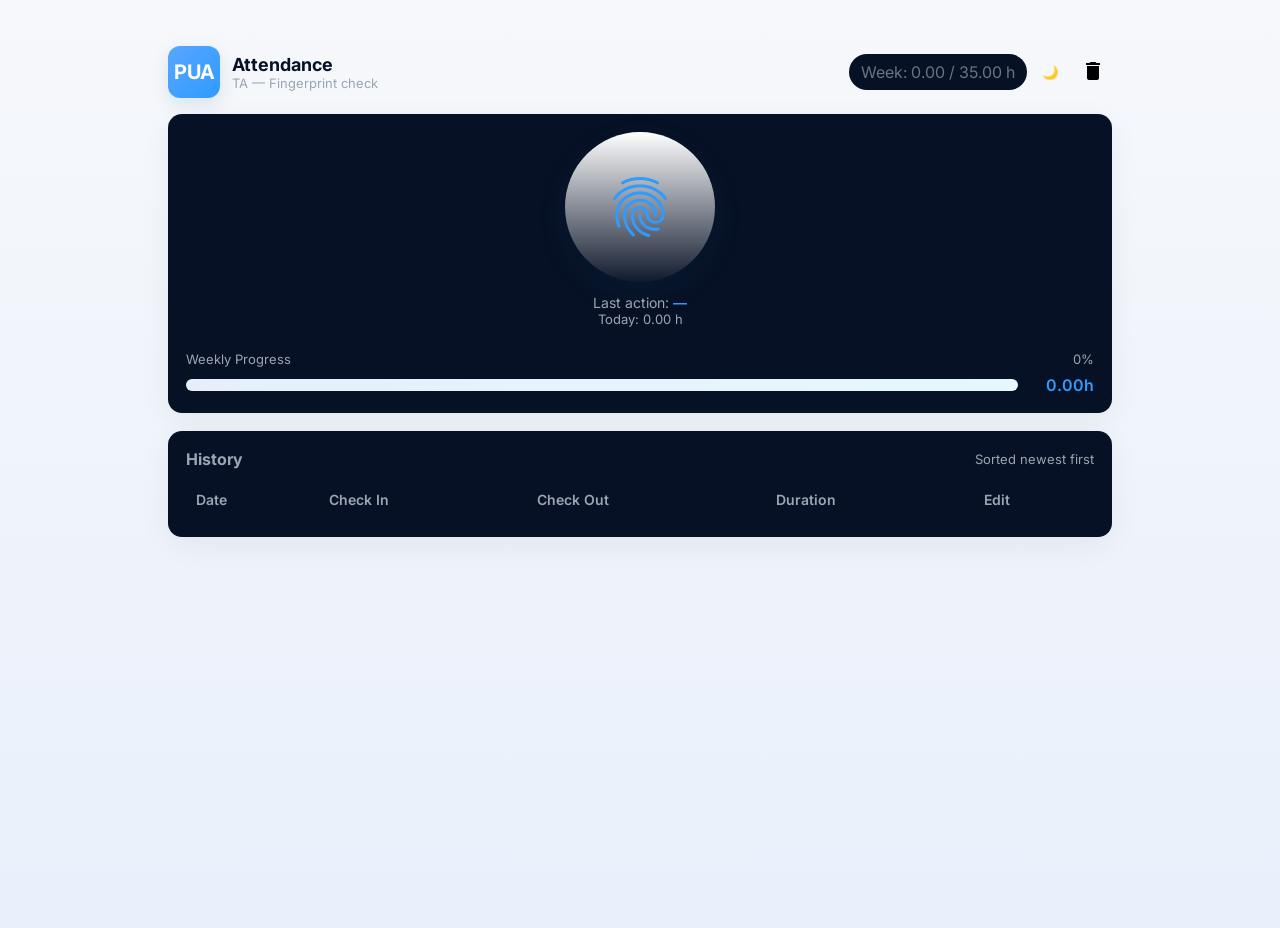
==== PUA-Attendance/index.html @ 93764dbd "Add files via upload" ====
<!doctype html>
<html lang="en">
<head>
  <link rel="icon" type="image/png" sizes="192x192" href="icon-image.png">
  <link rel="apple-touch-icon" href="icon-image.png">
  <link rel="manifest" href="manifest.json">
  <meta name="theme-color" content="#0b1220">


  <meta charset="utf-8"/>
  <meta name="viewport" content="width=device-width,initial-scale=1"/>
  <title>PUA Attendance</title>

  <!-- Fonts -->
  <link href="https://fonts.googleapis.com/css2?family=Inter:wght@300;400;600;700&display=swap" rel="stylesheet">
  <link href="https://fonts.googleapis.com/icon?family=Material+Icons" rel="stylesheet">

  <!-- CSS -->
  <link rel="stylesheet" href="style.css">
</head>
<body>
<div class="app" id="app" data-theme="dark">
  <header>
    <div class="brand">
      <div class="logo">PUA</div>
      <div>
        <h1>Attendance</h1>
        <div class="muted"> TA — Fingerprint check</div>
      </div>
    </div>
    <div class="controls">
    <div class="chip" id="weekLabel">Week: 0.00 / 35.00 h</div>
    <button class="toggle" id="themeBtn" title="Toggle theme">🌙</button>
    <button class="toggle" id="clearAll" title="Clear history">
      <span class="material-icons">delete</span>
    </button>
</div>

  </header>

  <main>
    <section class="card">
      <div class="center">
        <div id="fingerBtn" class="finger" title="Tap to record">
          <span class="material-icons">fingerprint</span>
        </div>

        <div class="info">
          <div>Last action: <span id="lastAction" class="last">—</span></div>
          <div class="small">Today: <span id="todayWorked">0.00</span> h</div>
        </div>

        <div style="width:100%;margin-top:12px">
          <div class="summary">
            <div style="display:flex;justify-content:space-between">
              <div class="muted">Weekly Progress</div>
              <div class="muted" id="percentLabel">0%</div>
            </div>
            <div class="progressWrap">
              <div class="bar"><div class="barInner" id="barInner"></div></div>
              <div style="width:64px;text-align:right;font-weight:600;color:var(--accent-2)" id="hoursLabel">0h</div>
            </div>
          </div>
        </div>

      </div>
    </section>

    <aside class="card">
      <div class="histHeader">
        <strong>History</strong>
        <div class="muted">Sorted newest first</div>
      </div>

      <div class="tableWrap">
        <table id="historyTable" aria-label="history table">
          <thead>
            <tr><th>Date</th><th>Check In</th><th>Check Out</th><th>Duration</th><th>Edit</th></tr>
          </thead>
          <tbody id="tbody"></tbody>
        </table>
      </div>
    </aside>
  </main>
</div>

<!-- Edit modal -->
<div id="modal" class="modal" aria-hidden="true">
  <div class="modalCard">
    <h3>Edit Entry</h3>
    <div id="editDate" style="font-weight:600;margin-bottom:6px"></div>
    <label>Check In</label>
    <input id="inpIn" type="time">
    <label>Check Out</label>
    <input id="inpOut" type="time">
    <div style="display:flex;gap:8px;justify-content:flex-end;margin-top:12px">
      <button class="btn ghost" id="cancelEdit">Cancel</button>
      <button class="btn" id="saveEdit">Save</button>
    </div>
  </div>
</div>

<!-- JS -->
<script src="script.js"></script>
</body>
</html>
---- PUA-Attendance/style.css ----
:root{
  --bg:#f6f8fb; --card:#fff; --muted:#6b7280; --accent:#1565c0; --accent-2:#0b79d0;
  --success:#16a34a; --danger:#dc2626; --glass: rgba(255,255,255,0.6);
}
[data-theme="dark"]{
  --bg:#0b1220; --card:#071125; --muted:#9aa6b2; --accent:#58a6ff; --accent-2:#2f9bff;
  --success:#22c55e; --danger:#fb7185; --glass: rgba(255,255,255,0.04);
}
*{box-sizing:border-box;font-family:'Inter',system-ui,-apple-system,Segoe UI,Roboto, 'Helvetica Neue',Arial;}
body{margin:0;background:linear-gradient(180deg,var(--bg),#e9f0fb);min-height:100vh;color:var(--muted);}
.app{max-width:980px;margin:28px auto;padding:18px;}
header{display:flex;align-items:center;justify-content:space-between;margin-bottom:16px}
.brand{display:flex;gap:12px;align-items:center}
.logo{width:52px;height:52px;border-radius:12px;background:linear-gradient(135deg,var(--accent),var(--accent-2));display:flex;align-items:center;justify-content:center;color:#fff;font-weight:700;font-size:20px;box-shadow:0 6px 18px rgba(11,79,128,.12)}
h1{margin:0;font-size:18px;color:var(--card);font-weight:700}
.controls{display:flex;gap:8px;align-items:center}
.chip{background:var(--card);padding:8px 12px;border-radius:999px;display:inline-flex;gap:8px;align-items:center;box-shadow:0 2px 10px var(--glass)}
.toggle{cursor:pointer;padding:6px;border-radius:8px;background:transparent;border:1px solid rgba(255,255,255,0.03)}
main {
  display: flex;
  flex-direction: column;
  gap: 18px;
}
/* left card */
.card{background:var(--card);border-radius:14px;padding:18px;box-shadow:0 8px 30px rgba(12,18,30,.06);color:var(--muted)}
.center{display:flex;flex-direction:column;align-items:center;gap:12px}
.finger{width:150px;height:150px;border-radius:999px;display:flex;align-items:center;justify-content:center;background:linear-gradient(180deg,#fff,var(--glass));box-shadow:0 10px 30px rgba(11,79,128,.12);cursor:pointer;transition:transform .14s ease}
.finger:active{transform:scale(.98)}
.finger .material-icons{font-size:72px;color:var(--accent-2)}
.info{font-size:14px;color:var(--muted);text-align:center}
.last{font-weight:600;color:var(--accent-2)}
.small{font-size:13px;color:var(--muted)}
.summary{display:flex;flex-direction:column;gap:8px}
.progressWrap{display:flex;align-items:center;gap:12px}
.bar{flex:1;height:12px;background:linear-gradient(90deg,#e6eefc,#e6f7ff);border-radius:999px;overflow:hidden}
.barInner{height:100%;background:linear-gradient(90deg,var(--accent),var(--accent-2));width:0%}
/* right panel */
.histHeader{display:flex;align-items:center;justify-content:space-between;margin-bottom:12px}
.tableWrap{overflow:auto;max-height:480px}
table{width:100%;border-collapse:collapse;font-size:14px}
thead th{position:sticky;top:0;background:var(--card);padding:10px;text-align:left;color:var(--muted);font-weight:600;border-bottom:1px solid rgba(0,0,0,0.06)}
tbody td{padding:10px;border-bottom:1px solid rgba(0,0,0,0.04);color:var(--muted)}
.btn{padding:8px 12px;border-radius:10px;border:0;background:var(--accent-2);color:#fff;cursor:pointer}
.ghost{background:transparent;border:1px solid rgba(0,0,0,0.06);color:var(--muted)}
.danger{background:var(--danger)}
.ok{background:var(--success)}
.muted{color:var(--muted);font-size:13px}
footer{margin-top:14px;text-align:right;color:var(--muted);font-size:13px}
/* modal */
.modal{position:fixed;inset:0;display:none;align-items:center;justify-content:center;background:rgba(2,6,23,0.4)}
.modal.show{display:flex}
.modalCard{background:var(--card);padding:18px;border-radius:12px;width:360px}
label{display:block;font-size:13px;margin-top:8px;color:var(--muted)}
input[type=time]{width:100%;padding:8px;border-radius:8px;border:1px solid rgba(0,0,0,0.06);margin-top:6px}
@media(max-width:880px){main{grid-template-columns:1fr; } .finger{width:120px;height:120px} .card{padding:12px}}
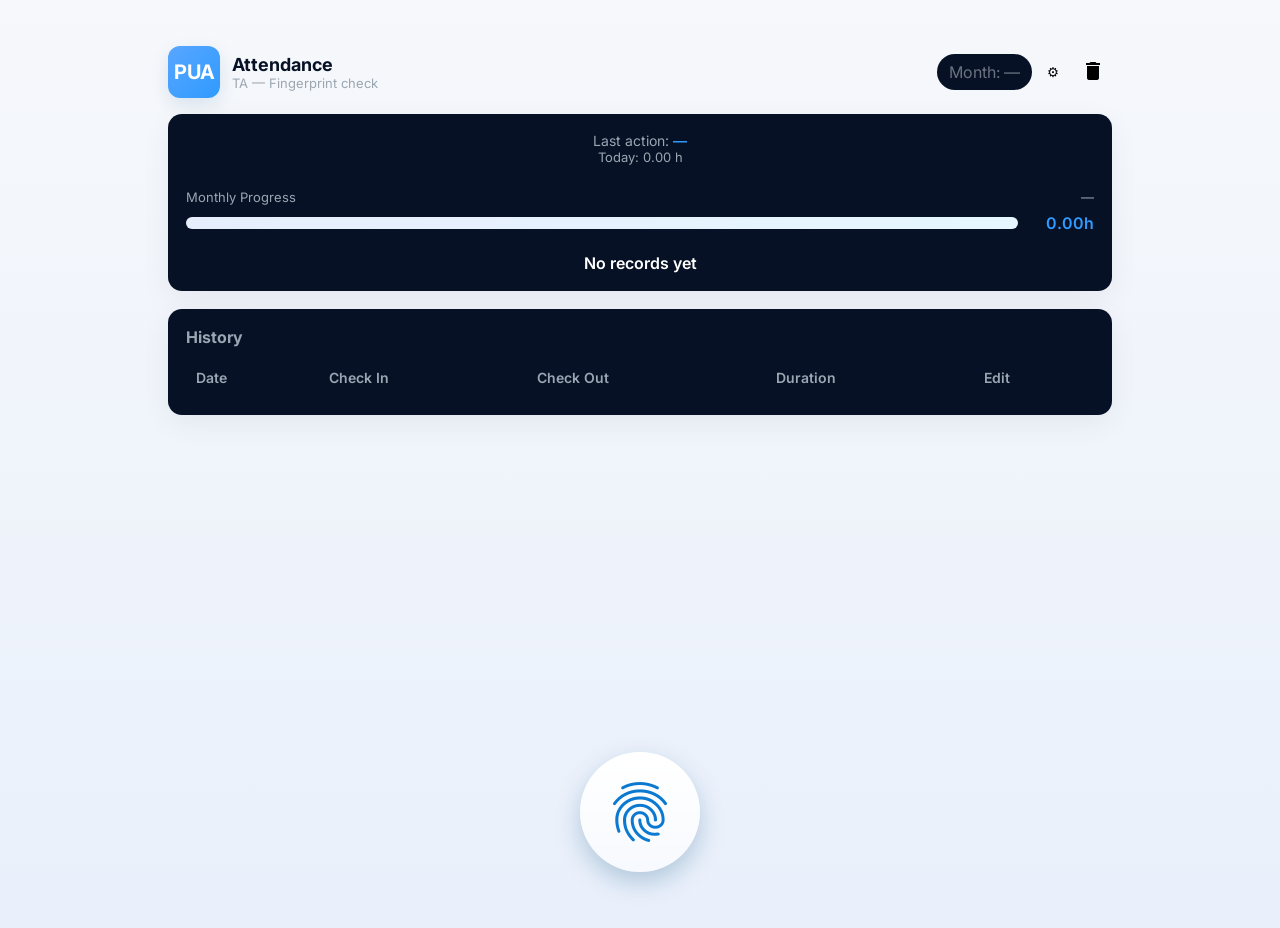
==== commit e3759807: "monthly update" ====
--- a/PUA-Attendance/index.html
+++ b/PUA-Attendance/index.html
@@ -5,7 +5,6 @@
   <link rel="apple-touch-icon" href="icon-image.png">
   <link rel="manifest" href="manifest.json">
   <meta name="theme-color" content="#0b1220">
-
 
   <meta charset="utf-8"/>
   <meta name="viewport" content="width=device-width,initial-scale=1"/>
@@ -20,31 +19,30 @@
 </head>
 <body>
 <div class="app" id="app" data-theme="dark">
+  <!-- ================= HEADER ================= -->
   <header>
     <div class="brand">
       <div class="logo">PUA</div>
       <div>
         <h1>Attendance</h1>
-        <div class="muted"> TA — Fingerprint check</div>
+        <div class="muted">TA — Fingerprint check</div>
       </div>
     </div>
+
     <div class="controls">
-    <div class="chip" id="weekLabel">Week: 0.00 / 35.00 h</div>
-    <button class="toggle" id="themeBtn" title="Toggle theme">🌙</button>
-    <button class="toggle" id="clearAll" title="Clear history">
-      <span class="material-icons">delete</span>
-    </button>
-</div>
-
+      <div class="chip" id="monthLabel">Month: 0.00 / 0.00 h</div>
+      <button class="toggle" id="setDaysBtn" title="Set working days">⚙️</button>
+      <button class="toggle" id="clearAll" title="Clear history">
+        <span class="material-icons">delete</span>
+      </button>
+    </div>
   </header>
 
+  <!-- ================= MAIN ================= -->
   <main>
+    <!-- Monthly Progress Section -->
     <section class="card">
       <div class="center">
-        <div id="fingerBtn" class="finger" title="Tap to record">
-          <span class="material-icons">fingerprint</span>
-        </div>
-
         <div class="info">
           <div>Last action: <span id="lastAction" class="last">—</span></div>
           <div class="small">Today: <span id="todayWorked">0.00</span> h</div>
@@ -53,7 +51,7 @@
         <div style="width:100%;margin-top:12px">
           <div class="summary">
             <div style="display:flex;justify-content:space-between">
-              <div class="muted">Weekly Progress</div>
+              <div class="muted">Monthly Progress</div>
               <div class="muted" id="percentLabel">0%</div>
             </div>
             <div class="progressWrap">
@@ -63,13 +61,14 @@
           </div>
         </div>
 
+        <div id="extraLabel" class="extra-label">—</div>
       </div>
     </section>
 
+    <!-- Attendance History -->
     <aside class="card">
       <div class="histHeader">
         <strong>History</strong>
-        <div class="muted">Sorted newest first</div>
       </div>
 
       <div class="tableWrap">
@@ -84,7 +83,14 @@
   </main>
 </div>
 
-<!-- Edit modal -->
+<!-- ================= FINGERPRINT BUTTON ================= -->
+<div class="fingerprint-container">
+  <div id="fingerBtn" class="finger" title="Tap to record">
+    <span class="material-icons">fingerprint</span>
+  </div>
+</div>
+
+<!-- ================= EDIT MODAL ================= -->
 <div id="modal" class="modal" aria-hidden="true">
   <div class="modalCard">
     <h3>Edit Entry</h3>
@@ -100,7 +106,6 @@
   </div>
 </div>
 
-<!-- JS -->
 <script src="script.js"></script>
 </body>
 </html>
--- a/PUA-Attendance/style.css
+++ b/PUA-Attendance/style.css
@@ -1,55 +1,394 @@
-:root{
-  --bg:#f6f8fb; --card:#fff; --muted:#6b7280; --accent:#1565c0; --accent-2:#0b79d0;
-  --success:#16a34a; --danger:#dc2626; --glass: rgba(255,255,255,0.6);
-}
-[data-theme="dark"]{
-  --bg:#0b1220; --card:#071125; --muted:#9aa6b2; --accent:#58a6ff; --accent-2:#2f9bff;
-  --success:#22c55e; --danger:#fb7185; --glass: rgba(255,255,255,0.04);
-}
-*{box-sizing:border-box;font-family:'Inter',system-ui,-apple-system,Segoe UI,Roboto, 'Helvetica Neue',Arial;}
-body{margin:0;background:linear-gradient(180deg,var(--bg),#e9f0fb);min-height:100vh;color:var(--muted);}
-.app{max-width:980px;margin:28px auto;padding:18px;}
-header{display:flex;align-items:center;justify-content:space-between;margin-bottom:16px}
-.brand{display:flex;gap:12px;align-items:center}
-.logo{width:52px;height:52px;border-radius:12px;background:linear-gradient(135deg,var(--accent),var(--accent-2));display:flex;align-items:center;justify-content:center;color:#fff;font-weight:700;font-size:20px;box-shadow:0 6px 18px rgba(11,79,128,.12)}
-h1{margin:0;font-size:18px;color:var(--card);font-weight:700}
-.controls{display:flex;gap:8px;align-items:center}
-.chip{background:var(--card);padding:8px 12px;border-radius:999px;display:inline-flex;gap:8px;align-items:center;box-shadow:0 2px 10px var(--glass)}
-.toggle{cursor:pointer;padding:6px;border-radius:8px;background:transparent;border:1px solid rgba(255,255,255,0.03)}
+:root {
+  --bg:#f6f8fb;
+  --card:#fff;
+  --muted:#6b7280;
+  --accent:#1565c0;
+  --accent-2:#0b79d0;
+  --success:#16a34a;
+  --danger:#dc2626;
+  --glass: rgba(255,255,255,0.6);
+}
+
+[data-theme="dark"] {
+  --bg:#0b1220;
+  --card:#071125;
+  --muted:#9aa6b2;
+  --accent:#58a6ff;
+  --accent-2:#2f9bff;
+  --success:#22c55e;
+  --danger:#fb7185;
+  --glass: rgba(255,255,255,0.04);
+}
+
+* {
+  box-sizing: border-box;
+  font-family: 'Inter', system-ui, -apple-system, Segoe UI, Roboto, 'Helvetica Neue', Arial;
+}
+
+body {
+  margin: 0;
+  background: linear-gradient(180deg, var(--bg), #e9f0fb);
+  min-height: 100vh;
+  color: var(--muted);
+  padding-bottom: 160px; /* مساحة كافية لزرار البصمة */
+}
+
+.app {
+  max-width: 980px;
+  margin: 28px auto;
+  padding: 18px;
+}
+
+header {
+  display: flex;
+  align-items: center;
+  justify-content: space-between;
+  margin-bottom: 16px;
+}
+
+.brand {
+  display: flex;
+  gap: 12px;
+  align-items: center;
+}
+
+.logo {
+  width: 52px;
+  height: 52px;
+  border-radius: 12px;
+  background: linear-gradient(135deg, var(--accent), var(--accent-2));
+  display: flex;
+  align-items: center;
+  justify-content: center;
+  color: #fff;
+  font-weight: 700;
+  font-size: 20px;
+  box-shadow: 0 6px 18px rgba(11,79,128,.12);
+}
+
+h1 {
+  margin: 0;
+  font-size: 18px;
+  color: var(--card);
+  font-weight: 700;
+}
+
+.controls {
+  display: flex;
+  gap: 8px;
+  align-items: center;
+}
+
+.chip {
+  background: var(--card);
+  padding: 8px 12px;
+  border-radius: 999px;
+  display: inline-flex;
+  gap: 8px;
+  align-items: center;
+  box-shadow: 0 2px 10px var(--glass);
+}
+
+.toggle {
+  cursor: pointer;
+  padding: 6px;
+  border-radius: 8px;
+  background: transparent;
+  border: 1px solid rgba(255,255,255,0.03);
+}
+
 main {
   display: flex;
   flex-direction: column;
   gap: 18px;
 }
-/* left card */
-.card{background:var(--card);border-radius:14px;padding:18px;box-shadow:0 8px 30px rgba(12,18,30,.06);color:var(--muted)}
-.center{display:flex;flex-direction:column;align-items:center;gap:12px}
-.finger{width:150px;height:150px;border-radius:999px;display:flex;align-items:center;justify-content:center;background:linear-gradient(180deg,#fff,var(--glass));box-shadow:0 10px 30px rgba(11,79,128,.12);cursor:pointer;transition:transform .14s ease}
-.finger:active{transform:scale(.98)}
-.finger .material-icons{font-size:72px;color:var(--accent-2)}
-.info{font-size:14px;color:var(--muted);text-align:center}
-.last{font-weight:600;color:var(--accent-2)}
-.small{font-size:13px;color:var(--muted)}
-.summary{display:flex;flex-direction:column;gap:8px}
-.progressWrap{display:flex;align-items:center;gap:12px}
-.bar{flex:1;height:12px;background:linear-gradient(90deg,#e6eefc,#e6f7ff);border-radius:999px;overflow:hidden}
-.barInner{height:100%;background:linear-gradient(90deg,var(--accent),var(--accent-2));width:0%}
-/* right panel */
-.histHeader{display:flex;align-items:center;justify-content:space-between;margin-bottom:12px}
-.tableWrap{overflow:auto;max-height:480px}
-table{width:100%;border-collapse:collapse;font-size:14px}
-thead th{position:sticky;top:0;background:var(--card);padding:10px;text-align:left;color:var(--muted);font-weight:600;border-bottom:1px solid rgba(0,0,0,0.06)}
-tbody td{padding:10px;border-bottom:1px solid rgba(0,0,0,0.04);color:var(--muted)}
-.btn{padding:8px 12px;border-radius:10px;border:0;background:var(--accent-2);color:#fff;cursor:pointer}
-.ghost{background:transparent;border:1px solid rgba(0,0,0,0.06);color:var(--muted)}
-.danger{background:var(--danger)}
-.ok{background:var(--success)}
-.muted{color:var(--muted);font-size:13px}
-footer{margin-top:14px;text-align:right;color:var(--muted);font-size:13px}
-/* modal */
-.modal{position:fixed;inset:0;display:none;align-items:center;justify-content:center;background:rgba(2,6,23,0.4)}
-.modal.show{display:flex}
-.modalCard{background:var(--card);padding:18px;border-radius:12px;width:360px}
-label{display:block;font-size:13px;margin-top:8px;color:var(--muted)}
-input[type=time]{width:100%;padding:8px;border-radius:8px;border:1px solid rgba(0,0,0,0.06);margin-top:6px}
-@media(max-width:880px){main{grid-template-columns:1fr; } .finger{width:120px;height:120px} .card{padding:12px}}
+
+/* Cards */
+.card {
+  background: var(--card);
+  border-radius: 14px;
+  padding: 18px;
+  box-shadow: 0 8px 30px rgba(12,18,30,.06);
+  color: var(--muted);
+}
+
+.center {
+  display: flex;
+  flex-direction: column;
+  align-items: center;
+  gap: 12px;
+}
+
+/* Fingerprint button default style */
+.finger {
+  width: 150px;
+  height: 150px;
+  border-radius: 999px;
+  display: flex;
+  align-items: center;
+  justify-content: center;
+  background: linear-gradient(180deg,#fff,var(--glass));
+  box-shadow: 0 10px 30px rgba(11,79,128,.12);
+  cursor: pointer;
+  transition: transform .14s ease;
+}
+
+.finger:active {
+  transform: scale(.98);
+}
+
+.finger .material-icons {
+  font-size: 72px;
+  color: var(--accent-2);
+}
+
+.info {
+  font-size: 14px;
+  color: var(--muted);
+  text-align: center;
+}
+
+.last {
+  font-weight: 600;
+  color: var(--accent-2);
+}
+
+.small {
+  font-size: 13px;
+  color: var(--muted);
+}
+
+.summary {
+  display: flex;
+  flex-direction: column;
+  gap: 8px;
+}
+
+.progressWrap {
+  display: flex;
+  align-items: center;
+  gap: 12px;
+}
+
+.bar {
+  flex: 1;
+  height: 12px;
+  background: linear-gradient(90deg,#e6eefc,#e6f7ff);
+  border-radius: 999px;
+  overflow: hidden;
+}
+
+.barInner {
+  height: 100%;
+  background: linear-gradient(90deg,var(--accent),var(--accent-2));
+  width: 0%;
+}
+
+/* History section */
+.histHeader {
+  display: flex;
+  align-items: center;
+  justify-content: space-between;
+  margin-bottom: 12px;
+}
+
+.tableWrap {
+  overflow: auto;
+  max-height: 480px;
+}
+
+table {
+  width: 100%;
+  border-collapse: collapse;
+  font-size: 14px;
+}
+
+thead th {
+  position: sticky;
+  top: 0;
+  background: var(--card);
+  padding: 10px;
+  text-align: left;
+  color: var(--muted);
+  font-weight: 600;
+  border-bottom: 1px solid rgba(0,0,0,0.06);
+}
+
+tbody td {
+  padding: 10px;
+  border-bottom: 1px solid rgba(0,0,0,0.04);
+  color: var(--muted);
+}
+
+/* Buttons */
+.btn {
+  padding: 8px 12px;
+  border-radius: 10px;
+  border: 0;
+  background: var(--accent-2);
+  color: #fff;
+  cursor: pointer;
+}
+
+.ghost {
+  background: transparent;
+  border: 1px solid rgba(0,0,0,0.06);
+  color: var(--muted);
+}
+
+.danger {
+  background: var(--danger);
+}
+
+.ok {
+  background: var(--success);
+}
+
+.muted {
+  color: var(--muted);
+  font-size: 13px;
+}
+
+footer {
+  margin-top: 14px;
+  text-align: right;
+  color: var(--muted);
+  font-size: 13px;
+}
+
+/* Modal */
+.modal {
+  position: fixed;
+  inset: 0;
+  display: none;
+  align-items: center;
+  justify-content: center;
+  background: rgba(2,6,23,0.4);
+}
+
+.modal.show {
+  display: flex;
+}
+
+.modalCard {
+  background: var(--card);
+  padding: 18px;
+  border-radius: 12px;
+  width: 360px;
+}
+
+label {
+  display: block;
+  font-size: 13px;
+  margin-top: 8px;
+  color: var(--muted);
+}
+
+input[type=time] {
+  width: 100%;
+  padding: 8px;
+  border-radius: 8px;
+  border: 1px solid rgba(0,0,0,0.06);
+  margin-top: 6px;
+}
+
+/* ✅ Fingerprint fixed at bottom center */
+.fingerprint-container {
+  position: fixed;
+  bottom: 28px;
+  left: 50%;
+  transform: translateX(-50%);
+  text-align: center;
+  z-index: 1000;
+}
+
+.fingerprint-container .finger {
+  width: 120px;
+  height: 120px;
+  background: linear-gradient(180deg, #fff, var(--glass));
+  box-shadow: 0 10px 25px rgba(11,79,128,0.25);
+  transition: transform 0.15s ease;
+}
+
+.fingerprint-container .finger:hover {
+  transform: scale(1.05);
+}
+
+/* 📱 Tablet adjustments */
+@media (max-width: 880px) {
+  main {
+    flex-direction: column;
+  }
+  .finger {
+    width: 120px;
+    height: 120px;
+  }
+  .card {
+    padding: 12px;
+  }
+}
+
+/* 📱 Responsive tweaks */
+@media (max-width: 768px) {
+  header {
+    flex-direction: column;
+    align-items: flex-start;
+    gap: 12px;
+  }
+
+  .controls {
+    flex-wrap: wrap;
+    gap: 6px;
+  }
+
+  .app {
+    padding: 12px;
+  }
+
+  .finger {
+    width: 100px;
+    height: 100px;
+  }
+
+  table {
+    font-size: 12px;
+  }
+
+  thead th,
+  tbody td {
+    padding: 6px;
+  }
+}
+
+@media (max-width: 480px) {
+  h1 {
+    font-size: 16px;
+  }
+
+  .logo {
+    width: 42px;
+    height: 42px;
+    font-size: 16px;
+  }
+
+  .finger {
+    width: 80px;
+    height: 80px;
+  }
+
+  .modalCard {
+    width: 90%;
+  }
+
+  .chip {
+    font-size: 12px;
+    padding: 6px 10px;
+  }
+}
+.extra-label {
+  text-align: center;
+  margin-top: 8px;
+  font-size: 16px;
+  font-weight: 600;
+  color: #fff;
+}
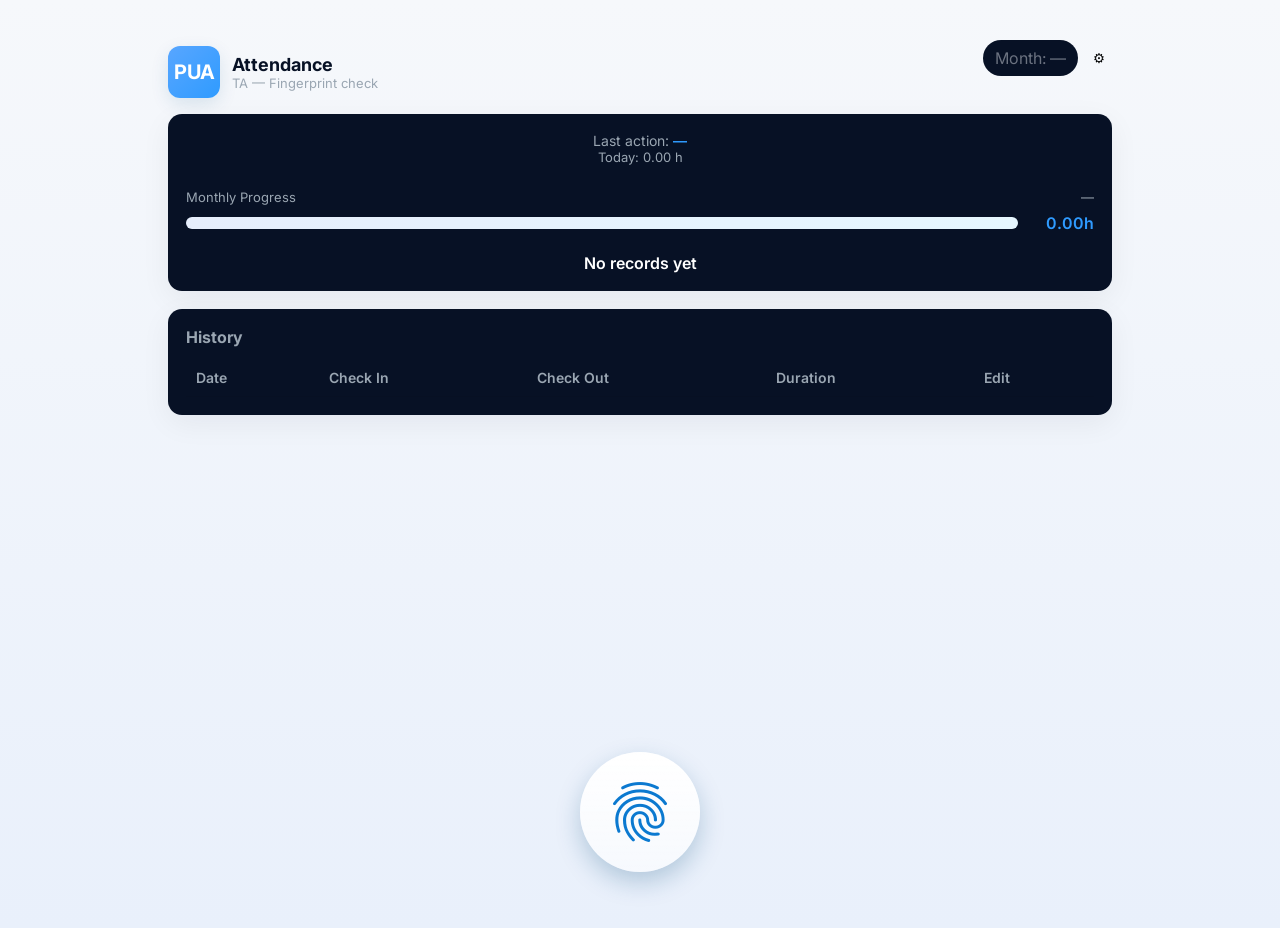
==== commit 4f2e9f6a: "remove the delete icon button" ====
--- a/PUA-Attendance/index.html
+++ b/PUA-Attendance/index.html
@@ -32,9 +32,6 @@
     <div class="controls">
       <div class="chip" id="monthLabel">Month: 0.00 / 0.00 h</div>
       <button class="toggle" id="setDaysBtn" title="Set working days">⚙️</button>
-      <button class="toggle" id="clearAll" title="Clear history">
-        <span class="material-icons">delete</span>
-      </button>
     </div>
   </header>
 
--- a/PUA-Attendance/style.css
+++ b/PUA-Attendance/style.css
@@ -392,3 +392,21 @@
   font-weight: 600;
   color: #fff;
 }
+/* ===== 🔧 Fix controls alignment on mobile and desktop ===== */
+
+header {
+  align-items: flex-start; /* يخلي العناصر تطلع فوق شوية */
+}
+
+.controls {
+  position: relative;
+  top: -6px; /* 👈 يرفع الشيب والأيقونات لفوق */
+}
+
+/* في الشاشات الصغيرة (موبايل) */
+@media (max-width: 768px) {
+  .controls {
+    align-self: flex-end; /* يخليهم يظهروا في اليمين فوق */
+    margin-top: -10px;    /* 👈 يرفعهم أكتر لفوق */
+  }
+}
